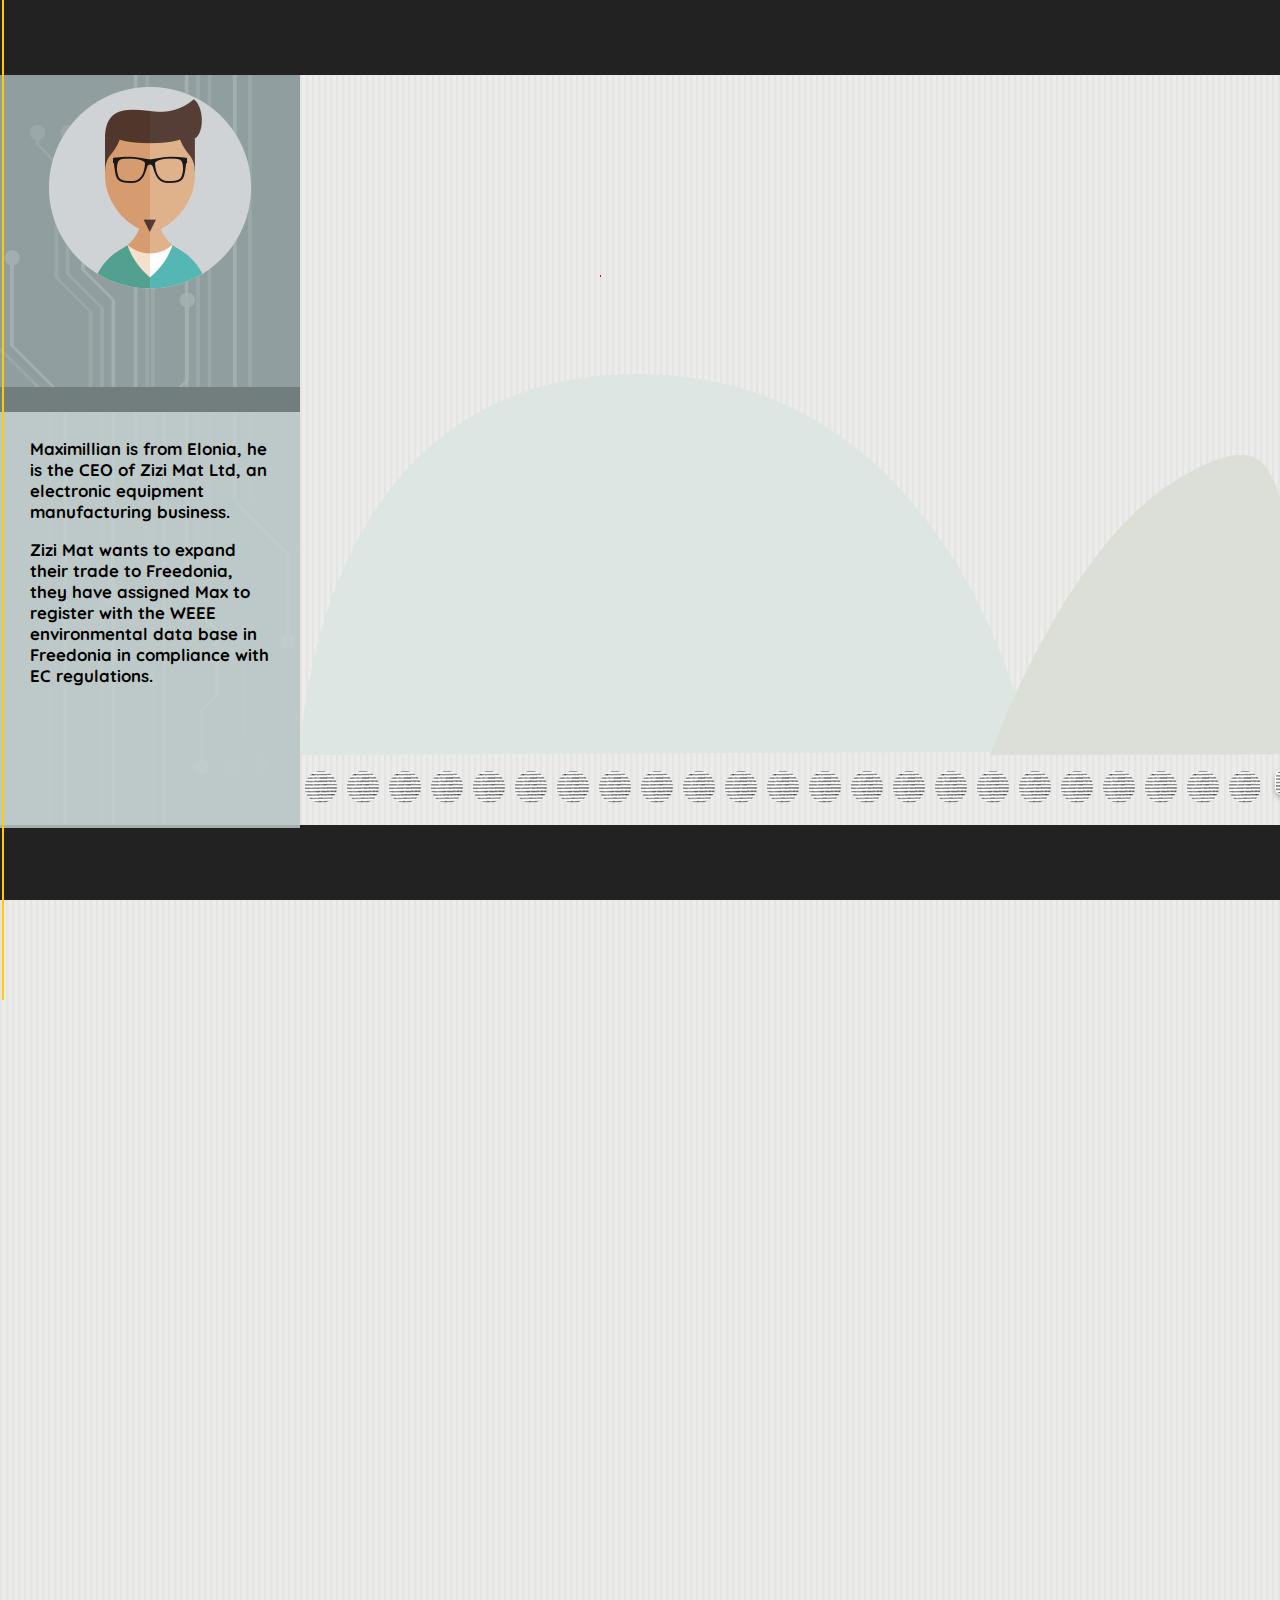
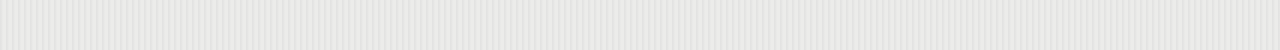
==== index.html @ b430ca96 "Merge" ====
<html>
  <head>
    <title>TOOP Panorama</title>
    <link rel="stylesheet" href="css/styles.css">
    <script src="js/jquery-3.3.1.js"></script>
    <script src="js/scroll-converter.js"></script>
    <script type="text/javascript" src="js/panorama.js"></script>
  </head>
  <body>
<!-- Template -->
    <div class="lineZero"></div>
    <div class="lineOne"></div>
    <div class="lineTwo"></div>
    <div class="lineThree"></div>
    <div class="lineFour"></div>
    <div class="lineFive"></div>
    <div class="lineSix"></div>
    <div class="lineSeven"></div>
    <div class="lineEight"></div>
    <div class="lineNine"></div>
    <div class="lineTen"></div>
    <div class="lineEleven"></div>
    <div class="lineTwelve"></div>


<!-- EndOf Template -->

    <div id="panoramaContent">

<!-- Clouds
  <div id="clouds">
    <div class="cloud1"></div>
    <div class="cloud2"></div>
    <div class="cloud3"></div>
  </div>
  <div id="clouds2">
    <div class="cloud1"></div>
    <div class="cloud2"></div>
    <div class="cloud3"></div>
  </div>-->



<div id="background-wrap">
    <div class="x1">
        <div class="cloud"></div>
    </div>

    <div class="x2">
        <div class="cloud"></div>
    </div>

    <div class="x3">
        <div class="cloud"></div>
    </div>

    <div class="x4">
        <div class="cloud"></div>
    </div>

    <div class="x5">
        <div class="cloud"></div>
    </div>
</div>

<!-- EndOf Clouds -->

      <div id="MaxsHome">
        <div id="MaxsFoto"><img src="images/max.png" height="202px" width="202px"></div>
      <div id="MaxsIntro">
        <p>Maximillian is from Elonia, he is the CEO of Zizi Mat Ltd, an electronic equipment manufacturing business.</p>
        <p>Zizi Mat wants to expand their trade to Freedonia, they have assigned Max to register with the WEEE environmental data base in Freedonia in compliance with EC regulations.</p>
      </div>
    </div>

<div id="Titles">
<div class="TitleOne">Presenting eID Credentials</div>
<div class="TitleTwo">Elonia eIDAS Node</div>
<div class="TitleThree">Maximillian's personal details are confirmed</div>
<div class="TitleFour">Once-only principle in action</div>
<div class="TitleFive">Consent to retrieve information</div>
<div class="TitleSix">Freedonia’s TOOP Interface</div>
<div class="TitleSeven">Semantic Mapping</div>
<div class="TitleEight">Data Discovery and <br>TOOP Message Composition</div>
<div class="TitleNine">Freedonia’s AS4 Gateway</div>
<div class="TitleTen">Elonia’s AS4 Gateway</div>
<div class="TitleEleven">Semantic Mapping</div>
<div class="TitleTwelve">Elonia’s TOOP Interface</div>
<div class="TitleThirtenn">Elonia’s Business register</div>
<div class="TitleFourteen">Elonia’s TOOP Interface</div>
<div class="TitleFifteen">Elonia’s Business register</div>
<div class="TitleSixteen">Data discovery and <br>TOOP message composition</div>
<div class="TitleSeventeen">Freedonia’s AS4 Gateway</div>
<div class="TitleEightteen">Elonia’s AS4 Gateway</div>
<div class="TitleNineteen">Preview of retrieved information</div>
<div class="TitleTwenty">Freedonia’s TOOP Interface</div>
<div class="TitleTwentyOne">Additional information</div>
<div class="TitleTwentyTwo">Submit completed form</div>
<div class="TitleTwentyThree">Job done!</div>

</div>

<div id="SceneryOne"></div>
<div id="SceneryTwo"></div>
<div id="SceneryThree"></div>
<div id="SceneryFour"></div>
<div id="SceneryFive"></div>
<div id="ScenerySix"></div>
<div id="ScenerySeven"></div>

<div id="FreedMap"></div>
<div id="FreedMapTitle">Freedonia</div>
<div id="FreedoniaPin"></div>

<div id="EloniaMap"></div>
<div id="EloniaMapTitle">Elonia</div>
<div id="EloniaPin"></div>
<div id="MapsLine"></div>

<div id="DCUIOne"></div>
<div id="DCUITwo"></div>
<div id="DCUIThree"></div>

<div id="ScreenOneDots"> </div>
<div id="ScreenOneArrow"></div>

<div id="ScreenTwoFreedoniaPin"></div>
<div id="ScreenTwoEloniaPin"></div>
<div id="ScreenFourFreedoniaPin"></div>
<div id="ScreenFiveFreedoniaPin"></div>
<div id="ScreenSevenEloniaPin"></div>
<div id="ScreenNineEloniaPin"></div>
<div id="ScreenElevenFreedoniaPin"></div>
<div id="ScreenTwelveFreedoniaPin"></div>
<div id="ScreenThirteenFreedoniaPin"></div>

<div id="ScreenTwoFreedoniaRoad"></div>
<div id="ScreenTwoThreeEloniaRoad"></div>
<div id="ScreenThreeSixFreedoniaRoad"></div>
<div id="ScreenSevenThreeEloniaRoad"></div>
<div id="ScreenTenEloniaRoad"></div>
<div id="ScreenElevenFreedoniaRoad"></div>

<div id="CraneOne"></div>
<div id="CraneTwo"></div>
<div id="CraneThree"></div>
<div id="CraneFour"></div>

<div id="EloniasBusinessRegisterOne"></div>
<div id="EloniasBusinessRegisterTwo"></div>

<div id="ScreenSixFreedoniaPinBorder"></div>
<div id="ScreenSixEloniaPinBorder"></div>

<div id="ScreenTenFreedoniaPinBorder"></div>
<div id="ScreenTenEloniaPinBorder"></div>

    </div>
    <div id="panoramaContent2"></div>
  </body>
</html>
---- css/styles.css ----
/* @import "toopLogo.css";*/
@import "template.css";
/*@import "clouds.css";*/
@import "clouds2.css";
@import "animations.css";
@import url('https://fonts.googleapis.com/css?family=Quicksand');

body {
  background-color: #222;
  padding: 0px;
  margin: 0px;
  font-family: 'Quicksand', sans-serif;
  font-size: 1.5em;
  color: #000000;
}
p {
  font-size: .7em;
}

#panoramaContent {
  /* bg pattern*/
  background: repeating-linear-gradient(
    to right,
    #e3e3e2,
    #e3e3e2 1px,
    #ececea 3px,
    #ececea 6px
  );
    /* end of bg pattern*/
  background-size: 100% 100%;
  width: 17758px;
  height: 750px;
  padding-right: 750px;

  /* Vertically center the panorama */
  position: absolute;
  top: 50%;
  transform: translateY(-50%);
}
#panoramaContent2 {
  /* bg pattern*/
  background: repeating-linear-gradient(
    to right,
    #e3e3e2,
    #e3e3e2 1px,
    #ececea 3px,
    #ececea 6px
  );
    /* end of bg pattern*/
  background-size: 100% 100%;
  width: 17758px;
  height: 750px;
  margin-bottom: 500px;

  /* Vertically center the panorama */
  position: absolute;
  top: 100%;
  /*transform: translateY(-50%);*/
}

#background-wrap {
  bottom: 0;
  left: 0;
  padding-top: 50px;
  position: fixed;
  right: 0;
  top: 0;
  z-index: -1;
}


#MaxsHome {
  background: url('../images/circuit.png') no-repeat #909e9f center;
  left: 0;
  position: absolute;
  width: 300px;
  height: 100%;
}

#MaxsFoto {
  /*background: url('../images/max.png') no-repeat;*/
  width: 100%;
  height: 40%;
  padding: 4% 0 0 0;
}

#MaxsFoto img {
  display: block;
  margin-left: auto;
  margin-right: auto;
}

#MaxsIntro {
  background-color: rgba(200, 210, 210, 0.8);
  border-top: 25px solid #727d7e;
  height: 53%;
  padding: 3% 10% 3% 10%;
  font-weight: bold;
}

#ScreenOneDots {
  background: url('../images/dot.png') repeat-x left;
  left: 300px;
  bottom: 0;
  position: absolute;
  width: 960px;
  height: 32px;
  padding-bottom: 45px;
}

#ScreenOneArrow {
  background: url('../images/arrow-r.png') no-repeat left;
  left: 1270px;
  bottom: 0;
  position: absolute;
  width: 93px;
  height: 79px;
}

#CraneOne {
  background: url('../images/crane.png') no-repeat left;
  left: 5730px;
  bottom: 71px;
  position: absolute;
  width: 436px;
  height: 549px;
}

#CraneTwo {
  background: url('../images/crane.png') no-repeat left;
  left: 9900px;
  bottom: 71px;
  position: absolute;
  width: 436px;
  height: 549px;
}

#CraneThree {
  background: url('../images/crane.png') no-repeat left;
  left: 11300px;
  bottom: 71px;
  position: absolute;
  width: 436px;
  height: 549px;
}

#CraneFour {
  background: url('../images/crane.png') no-repeat left;
  left: 13920px;
  bottom: 71px;
  position: absolute;
  width: 436px;
  height: 549px;
}

/* Sceneries */
#SceneryOne {
  background: url('../images/scenery-1.png') no-repeat left;
  left: 300px;
  bottom: 70px;
  position: absolute;
  width: 1256px;
  height: 381px;
}

#SceneryTwo {
  background: url('../images/scenery-2.png') no-repeat left;
  left: 2100px;
  bottom: 70px;
  position: absolute;
  width: 566px;
  height: 308px;
}

#SceneryThree {
  background: url('../images/scenery-3.png') no-repeat left;
  left: 2840px;
  bottom: 70px;
  position: absolute;
  width: 417px;
  height: 325px;
}

#SceneryFour {
  background: url('../images/scenery-4.png') no-repeat left;
  left: 3900px;
  bottom: 70px;
  position: absolute;
  width: 1608px;
  height: 426px;
}

#SceneryFive {
  background: url('../images/scenery-5.png') no-repeat left;
  left: 6200px;
  bottom: 70px;
  position: absolute;
  width: 435px;
  height: 185px;
}

#ScenerySix {
  background: url('../images/scenery-6.png') no-repeat left;
  left: 9200px;
  bottom: 70px;
  position: absolute;
  width: 330px;
  height: 424px;
}

#ScenerySeven {
  background: url('../images/scenery-7.png') no-repeat left;
  left: 15100px;
  bottom: 70px;
  position: absolute;
  width: 987px;
  height: 494px;
}

/* ENDOF Sceneries */

/* Pins */
#ScreenTwoFreedoniaPin {
  background: url('../images/Freedonia-flag-pin.png') no-repeat left;
  left: 1370px;
  bottom: 71px;
  position: absolute;
  width: 74px;
  height: 105px;
}

#ScreenTwoEloniaPin {
  background: url('../images/Elonia-flag-pin.png') no-repeat left;
  left: 2340px;
  bottom: 71px;
  position: absolute;
  width: 74px;
  height: 105px;
}

#ScreenFourFreedoniaPin {
  background: url('../images/Freedonia-flag-pin.png') no-repeat left;
  left: 3360px;
  bottom: 71px;
  position: absolute;
  width: 74px;
  height: 105px;
}

/*#ScreenFiveFreedoniaPin {
background: url('../images/Freedonia-flag-pin.png') no-repeat left;
left: 4380px;
bottom: 71px;
position: absolute;
width: 74px;
height: 105px;
}*/

#ScreenElevenFreedoniaPin {
  background: url('../images/Freedonia-flag-pin-r.png') no-repeat left;
  left: 14950px;
  bottom: 71px;
  position: absolute;
  width: 74px;
  height: 105px;
}

#ScreenTwelveFreedoniaPin {
  background: url('../images/Freedonia-flag-pin.png') no-repeat left;
  left: 15040px;
  bottom: 71px;
  position: absolute;
  width: 74px;
  height: 105px;
}

#ScreenThirteenFreedoniaPin {
  background: url('../images/Freedonia-flag-pin.png') no-repeat left;
  left: 16400px;
  bottom: 71px;
  position: absolute;
  width: 74px;
  height: 105px;
}

#ScreenSevenEloniaPin {
  background: url('../images/Elonia-flag-pin.png') no-repeat left;
  left: 8200px;
  bottom: 71px;
  position: absolute;
  width: 74px;
  height: 105px;
}

#ScreenNineEloniaPin {
  background: url('../images/Elonia-flag-pin-r.png') no-repeat left;
  left: 12210px;
  bottom: 71px;
  position: absolute;
  width: 74px;
  height: 105px;
}

#ScreenSixFreedoniaPinBorder {
  background: url('../images/Freedonia-border-r.png') no-repeat left;
  left: 7500px;
  bottom: 0;
  position: absolute;
  width: 160px;
  height: 317px;
}

#ScreenSixEloniaPinBorder {
  background: url('../images/Elonia-border-l.png') no-repeat left;
  left: 8030px;
  bottom: 0;
  position: absolute;
  width: 160px;
  height: 317px;
}

#ScreenTenFreedoniaPinBorder {
  background: url('../images/Freedonia-border-r.png') no-repeat left;
  left: 13000px;
  bottom: 0;
  position: absolute;
  width: 160px;
  height: 317px;
}

#ScreenTenEloniaPinBorder {
  background: url('../images/Elonia-border-l.png') no-repeat left;
  left: 13500px;
  bottom: 0;
  position: absolute;
  width: 160px;
  height: 317px;
}
/*ENDOF Pins*/

/* Roads*/
#ScreenTwoFreedoniaRoad {
  background: url('../images/road-freedonia.png') repeat-x left;
  left: 1366px;
  bottom: 0;
  position: absolute;
  width: 970px;
  height: 70px;
}

#ScreenTwoThreeEloniaRoad {
  background: url('../images/road-elonia.png') repeat-x left;
  left: 2334px;
  bottom: 0;
  position: absolute;
  width: 1040px;
  height: 70px;
}

#ScreenThreeSixFreedoniaRoad {
  background: url('../images/road-freedonia.png') repeat-x left;
  left: 3360px;
  bottom: 0;
  position: absolute;
  width: 4140px;
  height: 70px;
}

#ScreenElevenFreedoniaRoad {
  background: url('../images/road-freedonia.png') repeat-x left;
  left: 13650px;
  bottom: 0;
  position: absolute;
  width: 4100px;
  height: 70px;
}

#ScreenSevenThreeEloniaRoad {
  background: url('../images/road-elonia.png') repeat-x left;
  left: 8198px;
  bottom: 0;
  position: absolute;
  width: 4100px;
  height: 70px;
}

#ScreenTenEloniaRoad {
  background: url('../images/road-elonia.png') repeat-x left;
  left: 12300px;
  bottom: 0;
  position: absolute;
  width: 700px;
  height: 70px;
}
/* ENDOF Roads*/

/* Titles */

#Titles {
  font-weight: 700;
  font-size: 1.5rem;
}

.TitleOne {
  left: 1900px;
  top: 20px;
  position: absolute;
}

.TitleTwo {
  left: 2900px;
  top: 20px;
  position: absolute;
}

.TitleThree {
  left: 3500px;
  top: 20px;
  position: absolute;
}

.TitleFour {
  left: 4200px;
  top: 20px;
  position: absolute;
}

.TitleFive {
  left: 4990px;
  top: 20px;
  position: absolute;
}

.TitleSix {
  left: 5700px;
  top: 20px;
  position: absolute;
}

.TitleSeven {
  left: 6400px;
  top: 20px;
  position: absolute;
}

.TitleEight {
  left: 6900px;
  top: 20px;
  position: absolute;
}

.TitleNine {
  left: 7500px;
  top: 20px;
  position: absolute;
}

.TitleTen {
  left: 7900px;
  top: 20px;
  position: absolute;
}

.TitleEleven {
  left: 8550px;
  top: 20px;
  position: absolute;
}

.TitleTwelve {
  left: 9860px;
  top: 20px;
  position: absolute;
}

.TitleThirtenn {
  left: 10500px;
  top: 20px;
  position: absolute;
}

.TitleFourteen {
  left: 11300px;
  top: 20px;
  position: absolute;
}

.TitleFifteen {
  left: 11900px;
  top: 20px;
  position: absolute;
}

.TitleSixteen {
  left: 12400px;
  top: 20px;
  position: absolute;
}

.TitleSeventeen {
  left: 13000px;
  top: 20px;
  position: absolute;
}

.TitleEightteen {
  left: 13400px;
  top: 20px;
  position: absolute;
}

.TitleNineteen {
  left: 13850px;
  top: 20px;
  position: absolute;
}

.TitleTwenty {
  left: 14550px;
  top: 20px;
  position: absolute;
}

.TitleTwentyOne {
  left: 15230px;
  top: 20px;
  position: absolute;
}

.TitleTwentyTwo {
  left: 15860px;
  top: 20px;
  position: absolute;
}

.TitleTwentyThree {
  left: 16950px;
  top: 20px;
  position: absolute;
}
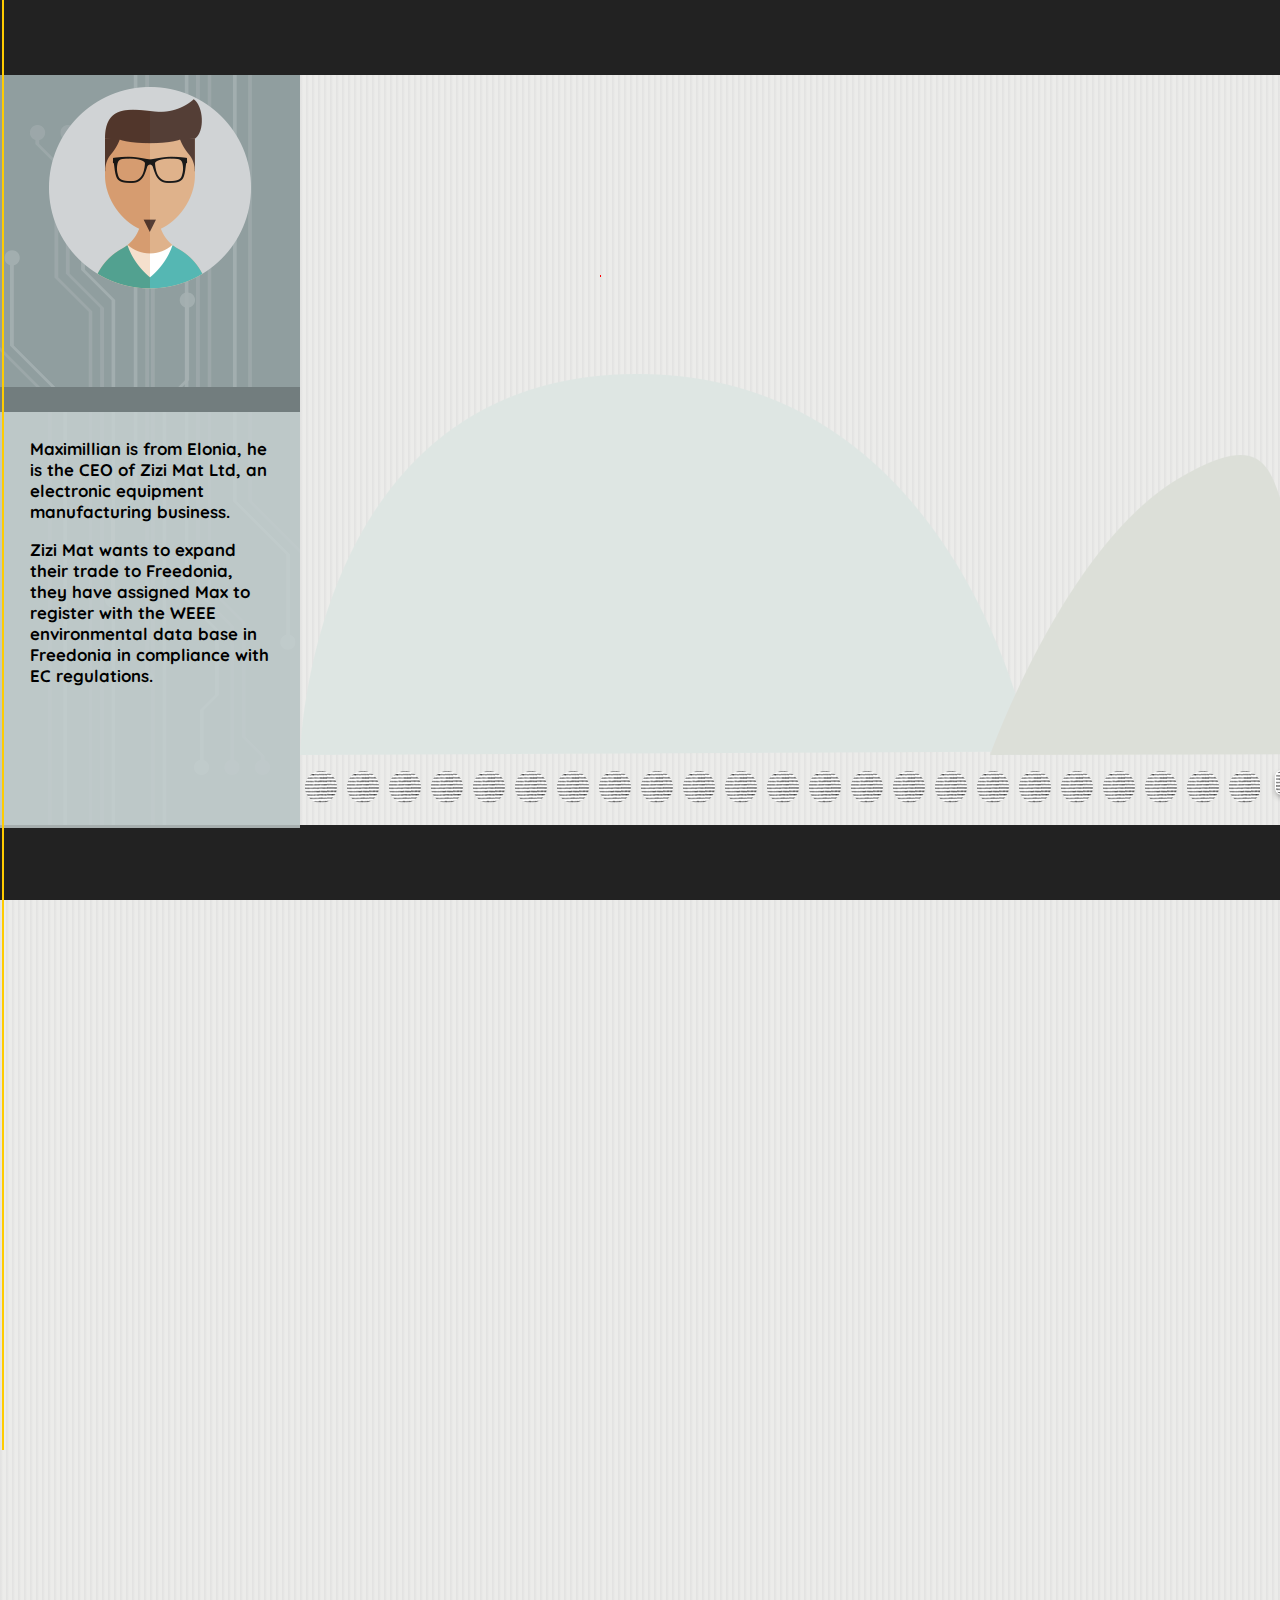
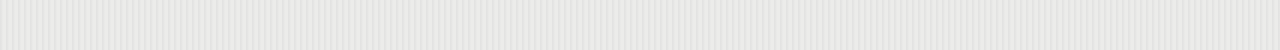
==== commit 4543a63c: "Moved elements to the 2nd floor" ====
--- a/index.html
+++ b/index.html
@@ -17,11 +17,6 @@
     <div class="lineSix"></div>
     <div class="lineSeven"></div>
     <div class="lineEight"></div>
-    <div class="lineNine"></div>
-    <div class="lineTen"></div>
-    <div class="lineEleven"></div>
-    <div class="lineTwelve"></div>
-
 
 <!-- EndOf Template -->
 
@@ -73,89 +68,110 @@
       </div>
     </div>
 
-<div id="Titles">
-<div class="TitleOne">Presenting eID Credentials</div>
-<div class="TitleTwo">Elonia eIDAS Node</div>
-<div class="TitleThree">Maximillian's personal details are confirmed</div>
-<div class="TitleFour">Once-only principle in action</div>
-<div class="TitleFive">Consent to retrieve information</div>
-<div class="TitleSix">Freedonia’s TOOP Interface</div>
-<div class="TitleSeven">Semantic Mapping</div>
-<div class="TitleEight">Data Discovery and <br>TOOP Message Composition</div>
-<div class="TitleNine">Freedonia’s AS4 Gateway</div>
-<div class="TitleTen">Elonia’s AS4 Gateway</div>
-<div class="TitleEleven">Semantic Mapping</div>
-<div class="TitleTwelve">Elonia’s TOOP Interface</div>
-<div class="TitleThirtenn">Elonia’s Business register</div>
-<div class="TitleFourteen">Elonia’s TOOP Interface</div>
-<div class="TitleFifteen">Elonia’s Business register</div>
-<div class="TitleSixteen">Data discovery and <br>TOOP message composition</div>
-<div class="TitleSeventeen">Freedonia’s AS4 Gateway</div>
-<div class="TitleEightteen">Elonia’s AS4 Gateway</div>
-<div class="TitleNineteen">Preview of retrieved information</div>
-<div class="TitleTwenty">Freedonia’s TOOP Interface</div>
-<div class="TitleTwentyOne">Additional information</div>
-<div class="TitleTwentyTwo">Submit completed form</div>
-<div class="TitleTwentyThree">Job done!</div>
+    <div id="Titles">
+        <div class="TitleOne">Presenting eID Credentials</div>
+        <div class="TitleTwo">Elonia eIDAS Node</div>
+        <div class="TitleThree">Maximillian's personal details are confirmed</div>
+        <div class="TitleFour">Once-only principle in action</div>
+        <div class="TitleFive">Consent to retrieve information</div>
+        <div class="TitleSix">Freedonia’s TOOP Interface</div>
+        <div class="TitleSeven">Semantic Mapping</div>
+        <div class="TitleEight">Data Discovery and <br>TOOP Message Composition</div>
+        <div class="TitleNine">Freedonia’s AS4 Gateway</div>
+        <div class="TitleTen">Elonia’s AS4 Gateway</div>
+        <div class="TitleEleven">Semantic Mapping</div>
+        <div class="TitleTwelve">Elonia’s TOOP Interface</div>
+        <div class="TitleThirtenn">Elonia’s Business register</div>
+    </div>
+
+    <div id="SceneryOne"></div>
+    <div id="SceneryTwo"></div>
+    <div id="SceneryThree"></div>
+    <div id="SceneryFour"></div>
+    <div id="SceneryFive"></div>
+    <div id="ScenerySix"></div>
+    <div id="ScenerySeven"></div>
+
+    <div id="FreedMap"></div>
+    <div id="FreedMapTitle">Freedonia</div>
+    <div id="FreedoniaPin"></div>
+
+    <div id="EloniaMap"></div>
+    <div id="EloniaMapTitle">Elonia</div>
+    <div id="EloniaPin"></div>
+    <div id="MapsLine"></div>
+
+    <div id="DCUIOne"></div>
+    <div id="DCUITwo"></div>
+    <div id="DCUIThree"></div>
+
+    <div id="ScreenOneDots"> </div>
+    <div id="ScreenOneArrow"></div>
+
+    <div id="ScreenTwoFreedoniaPin"></div>
+    <div id="ScreenTwoEloniaPin"></div>
+    <div id="ScreenFourFreedoniaPin"></div>
+    <div id="ScreenFiveFreedoniaPin"></div>
+    <div id="ScreenSevenEloniaPin"></div>
+    <div id="ScreenNineEloniaPin"></div>
+    <div id="ScreenTwoFreedoniaRoad"></div>
+    <div id="ScreenTwoThreeEloniaRoad"></div>
+    <div id="ScreenThreeSixFreedoniaRoad"></div>
+    <div id="ScreenSevenThreeEloniaRoad"></div>
+    <div id="ScreenTenEloniaRoad"></div>
+    <div id="ScreenElevenFreedoniaRoad"></div>
+
+    <div id="CraneOne"></div>
+    <div id="CraneTwo"></div>
+
+    <div id="EloniasBusinessRegisterOne"></div>
+
+    <div id="ScreenSixFreedoniaPinBorder"></div>
+    <div id="ScreenSixEloniaPinBorder"></div>
+
+    <div id="ScreenTenFreedoniaPinBorder"></div>
+    <div id="ScreenTenEloniaPinBorder"></div>
 
 </div>
 
-<div id="SceneryOne"></div>
-<div id="SceneryTwo"></div>
-<div id="SceneryThree"></div>
-<div id="SceneryFour"></div>
-<div id="SceneryFive"></div>
-<div id="ScenerySix"></div>
-<div id="ScenerySeven"></div>
+<div id="panoramaContent2">
+    <div id="CraneThree"></div>
+    <div id="CraneFour"></div>
+    <div id="FloorTwoEloniaRoadOne"></div>
+    <div id="FloorTwoScenerySix"></div>
+    <div id="FloorTwoEloniaPin"></div>
+    <div id="FloorTwoEloniaPinBorder"></div>
+    <div id="FloorTwoFreedoniaPinBorder"></div>
+    <div id="FloorTwoFreedoniaRoad"></div>
+    <div id="FloorTwoSceneryFive"></div>
+    <div id="FloorTwoSceneryFour"></div>
+    <div id="FloorTwoFreedoniaPin"></div>
+    <div id="FloorTwoThreeEloniaRoad"></div>
+    <div id="FloorTwoSceneryThree"></div>
+    <div id="FloorTwoSceneryTwo"></div>
+    <div id="FloorTwoEloniaPinTwo"></div>
+    <div id="FloorTwoFreedoniaRoadTwo"></div>
+    <div id="FloorTwoFreedoniaPinTwo"></div>
+    <div id="FloorTwoEloniasBusinessRegisterTwo"></div>
+    <div id="FloorTwoFreedoniaPinR"></div>
+    <div id="FloorTwoFreedoniaPinL"></div>
+    <div id="FloorTwoFreedoniaPinLL"></div>
+    <div id="FloorTwoFreedoniaPinRR"></div>
+    <div id="FloorTwoFreedoniaPinRRR"></div>
 
-<div id="FreedMap"></div>
-<div id="FreedMapTitle">Freedonia</div>
-<div id="FreedoniaPin"></div>
+    <div class="TitleFourteen">Elonia’s TOOP Interface</div>
+    <div class="TitleFifteen">Elonia’s Business register</div>
+    <div class="TitleSixteen">Data discovery and <br>TOOP message composition</div>
+    <div class="TitleSeventeen">Freedonia’s AS4 Gateway</div>
+    <div class="TitleEightteen">Elonia’s AS4 Gateway</div>
+    <div class="TitleNineteen">Preview of retrieved information</div>
+    <div class="TitleTwenty">Freedonia’s TOOP Interface</div>
+    <div class="TitleTwentyOne">Additional information</div>
+    <div class="TitleTwentyTwo">Submit completed form</div>
+    <div class="TitleTwentyThree">Job done!</div>
 
-<div id="EloniaMap"></div>
-<div id="EloniaMapTitle">Elonia</div>
-<div id="EloniaPin"></div>
-<div id="MapsLine"></div>
+</div>
 
-<div id="DCUIOne"></div>
-<div id="DCUITwo"></div>
-<div id="DCUIThree"></div>
 
-<div id="ScreenOneDots"> </div>
-<div id="ScreenOneArrow"></div>
-
-<div id="ScreenTwoFreedoniaPin"></div>
-<div id="ScreenTwoEloniaPin"></div>
-<div id="ScreenFourFreedoniaPin"></div>
-<div id="ScreenFiveFreedoniaPin"></div>
-<div id="ScreenSevenEloniaPin"></div>
-<div id="ScreenNineEloniaPin"></div>
-<div id="ScreenElevenFreedoniaPin"></div>
-<div id="ScreenTwelveFreedoniaPin"></div>
-<div id="ScreenThirteenFreedoniaPin"></div>
-
-<div id="ScreenTwoFreedoniaRoad"></div>
-<div id="ScreenTwoThreeEloniaRoad"></div>
-<div id="ScreenThreeSixFreedoniaRoad"></div>
-<div id="ScreenSevenThreeEloniaRoad"></div>
-<div id="ScreenTenEloniaRoad"></div>
-<div id="ScreenElevenFreedoniaRoad"></div>
-
-<div id="CraneOne"></div>
-<div id="CraneTwo"></div>
-<div id="CraneThree"></div>
-<div id="CraneFour"></div>
-
-<div id="EloniasBusinessRegisterOne"></div>
-<div id="EloniasBusinessRegisterTwo"></div>
-
-<div id="ScreenSixFreedoniaPinBorder"></div>
-<div id="ScreenSixEloniaPinBorder"></div>
-
-<div id="ScreenTenFreedoniaPinBorder"></div>
-<div id="ScreenTenEloniaPinBorder"></div>
-
-    </div>
-    <div id="panoramaContent2"></div>
   </body>
 </html>
--- a/css/styles.css
+++ b/css/styles.css
@@ -27,8 +27,11 @@
     #ececea 6px
   );
     /* end of bg pattern*/
+
   background-size: 100% 100%;
   width: 17758px;
+
+ /* width: 10930px;*/
   height: 750px;
   padding-right: 750px;
 
@@ -47,8 +50,11 @@
     #ececea 6px
   );
     /* end of bg pattern*/
+
   background-size: 100% 100%;
   width: 17758px;
+
+ /* width: 10930px;*/
   height: 750px;
   margin-bottom: 500px;
 
@@ -135,24 +141,6 @@
   height: 549px;
 }
 
-#CraneThree {
-  background: url('../images/crane.png') no-repeat left;
-  left: 11300px;
-  bottom: 71px;
-  position: absolute;
-  width: 436px;
-  height: 549px;
-}
-
-#CraneFour {
-  background: url('../images/crane.png') no-repeat left;
-  left: 13920px;
-  bottom: 71px;
-  position: absolute;
-  width: 436px;
-  height: 549px;
-}
-
 /* Sceneries */
 #SceneryOne {
   background: url('../images/scenery-1.png') no-repeat left;
@@ -207,6 +195,7 @@
   width: 330px;
   height: 424px;
 }
+/*
 
 #ScenerySeven {
   background: url('../images/scenery-7.png') no-repeat left;
@@ -216,6 +205,7 @@
   width: 987px;
   height: 494px;
 }
+*/
 
 /* ENDOF Sceneries */
 
@@ -247,42 +237,6 @@
   height: 105px;
 }
 
-/*#ScreenFiveFreedoniaPin {
-background: url('../images/Freedonia-flag-pin.png') no-repeat left;
-left: 4380px;
-bottom: 71px;
-position: absolute;
-width: 74px;
-height: 105px;
-}*/
-
-#ScreenElevenFreedoniaPin {
-  background: url('../images/Freedonia-flag-pin-r.png') no-repeat left;
-  left: 14950px;
-  bottom: 71px;
-  position: absolute;
-  width: 74px;
-  height: 105px;
-}
-
-#ScreenTwelveFreedoniaPin {
-  background: url('../images/Freedonia-flag-pin.png') no-repeat left;
-  left: 15040px;
-  bottom: 71px;
-  position: absolute;
-  width: 74px;
-  height: 105px;
-}
-
-#ScreenThirteenFreedoniaPin {
-  background: url('../images/Freedonia-flag-pin.png') no-repeat left;
-  left: 16400px;
-  bottom: 71px;
-  position: absolute;
-  width: 74px;
-  height: 105px;
-}
-
 #ScreenSevenEloniaPin {
   background: url('../images/Elonia-flag-pin.png') no-repeat left;
   left: 8200px;
@@ -292,6 +246,7 @@
   height: 105px;
 }
 
+/*
 #ScreenNineEloniaPin {
   background: url('../images/Elonia-flag-pin-r.png') no-repeat left;
   left: 12210px;
@@ -300,6 +255,7 @@
   width: 74px;
   height: 105px;
 }
+*/
 
 #ScreenSixFreedoniaPinBorder {
   background: url('../images/Freedonia-border-r.png') no-repeat left;
@@ -319,6 +275,7 @@
   height: 317px;
 }
 
+/*
 #ScreenTenFreedoniaPinBorder {
   background: url('../images/Freedonia-border-r.png') no-repeat left;
   left: 13000px;
@@ -328,6 +285,7 @@
   height: 317px;
 }
 
+
 #ScreenTenEloniaPinBorder {
   background: url('../images/Elonia-border-l.png') no-repeat left;
   left: 13500px;
@@ -336,6 +294,7 @@
   width: 160px;
   height: 317px;
 }
+*/
 /*ENDOF Pins*/
 
 /* Roads*/
@@ -366,6 +325,7 @@
   height: 70px;
 }
 
+/*
 #ScreenElevenFreedoniaRoad {
   background: url('../images/road-freedonia.png') repeat-x left;
   left: 13650px;
@@ -374,25 +334,300 @@
   width: 4100px;
   height: 70px;
 }
+#ScreenTenEloniaRoad {
+  background: url('../images/road-elonia.png') repeat-x left;
+  left: 12300px;
+  bottom: 0;
+  position: absolute;
+  width: 700px;
+  height: 70px;
+}
+*/
 
 #ScreenSevenThreeEloniaRoad {
   background: url('../images/road-elonia.png') repeat-x left;
   left: 8198px;
   bottom: 0;
   position: absolute;
-  width: 4100px;
-  height: 70px;
-}
-
-#ScreenTenEloniaRoad {
+  width: 2730px;
+  height: 70px;
+}
+
+
+/* ENDOF Roads*/
+
+/* Downstairs */
+
+#CraneThree {
+  background: url('../images/crane-f.png') no-repeat left;
+  left: 9740px;
+  bottom: 71;
+  position: absolute;
+  width: 436px;
+  height: 549px;
+  z-index: 10;
+}
+
+#CraneFour {
+  background: url('../images/crane-f.png') no-repeat left;
+  left: 7580px;
+  bottom: 71px;
+  position: absolute;
+  width: 436px;
+  height: 549px;
+}
+
+#FloorTwoEloniaRoadOne {
   background: url('../images/road-elonia.png') repeat-x left;
-  left: 12300px;
-  bottom: 0;
-  position: absolute;
-  width: 700px;
-  height: 70px;
-}
-/* ENDOF Roads*/
+  left: 8990px;
+  bottom: 0;
+  position: absolute;
+  width: 1940px;
+  height: 70px;
+}
+
+/*#FloorTwoScenerySix {
+  background: url('../images/scenery-6.png') no-repeat left;
+  left: 9200px;
+  bottom: 70px;
+  position: absolute;
+  width: 330px;
+  height: 424px;
+}*/
+
+#FloorTwoEloniaPin {
+  background: url('../images/Elonia-flag-pin.png') no-repeat left;
+  left: 9000px;
+  bottom: 71px;
+  position: absolute;
+  width: 74px;
+  height: 105px;
+}
+
+#FloorTwoEloniaPinBorder {
+  background: url('../images/Elonia-border-l.png') no-repeat left;
+  left: 8835px;
+  bottom: 0;
+  position: absolute;
+  width: 160px;
+  height: 317px;
+}
+
+#FloorTwoFreedoniaPinBorder {
+  background: url('../images/Freedonia-border-r.png') no-repeat left;
+  left: 8210px;
+  bottom: 0;
+  position: absolute;
+  width: 160px;
+  height: 317px;
+}
+
+#FloorTwoFreedoniaRoad {
+  background: url('../images/road-freedonia.png') repeat-x left;
+  left: 4100px;
+  bottom: 0;
+  position: absolute;
+  width: 4110px;
+  height: 70px;
+}
+
+#FloorTwoSceneryFive {
+  background: url('../images/scenery-5.png') no-repeat left;
+  left: 6200px;
+  bottom: 70px;
+  position: absolute;
+  width: 435px;
+  height: 185px;
+}
+
+#FloorTwoSceneryFour {
+  background: url('../images/scenery-4.png') no-repeat left;
+  left: 3900px;
+  bottom: 70px;
+  position: absolute;
+  width: 1608px;
+  height: 426px;
+}
+
+#FloorTwoFreedoniaPin {
+  background: url('../images/Freedonia-flag-pin.png') no-repeat left;
+  left: 6840px;
+  bottom: 71px;
+  position: absolute;
+  width: 74px;
+  height: 105px;
+}
+
+/*
+#FloorTwoThreeEloniaRoad {
+  background: url('../images/road-elonia.png') repeat-x left;
+  left: 2334px;
+  bottom: 0;
+  position: absolute;
+  width: 1040px;
+  height: 70px;
+}
+
+#FloorTwoSceneryThree {
+  background: url('../images/scenery-3.png') no-repeat left;
+  left: 2840px;
+  bottom: 70px;
+  position: absolute;
+  width: 417px;
+  height: 325px;
+}
+
+#FloorTwoSceneryTwo {
+  background: url('../images/scenery-2.png') no-repeat left;
+  left: 2100px;
+  bottom: 70px;
+  position: absolute;
+  width: 566px;
+  height: 308px;
+}
+
+#FloorTwoEloniaPinTwo {
+  background: url('../images/Elonia-flag-pin.png') no-repeat left;
+  left: 2340px;
+  bottom: 71px;
+  position: absolute;
+  width: 74px;
+  height: 105px;
+}
+
+#FloorTwoFreedoniaRoadTwo {
+  background: url('../images/road-freedonia.png') repeat-x left;
+  left: 1366px;
+  bottom: 0;
+  position: absolute;
+  width: 970px;
+  height: 70px;
+}*/
+
+/*#FloorTwoFreedoniaPinTwo {
+  background: url('../images/Freedonia-flag-pin.png') no-repeat left;
+  left: 1370px;
+  bottom: 71px;
+  position: absolute;
+  width: 74px;
+  height: 105px;
+}
+*/
+
+#FloorTwoEloniasBusinessRegisterTwo {
+background: url('../images/Business-Register.png') no-repeat left;
+left: 10400px;
+top: 120px;
+position: absolute;
+width: 509px;
+height: 356px;
+}
+
+#FloorTwoFreedoniaPinL {
+  background: url('../images/Freedonia-flag-pin.png') no-repeat left;
+  left: 6840px;
+  bottom: 71px;
+  position: absolute;
+  width: 74px;
+  height: 105px;
+}
+
+#FloorTwoFreedoniaPinR {
+  background: url('../images/Freedonia-flag-pin-r.png') no-repeat left;
+  left: 6750px;
+  bottom: 71px;
+  position: absolute;
+  width: 74px;
+  height: 105px;
+}
+
+#FloorTwoFreedoniaPinRRR {
+  background: url('../images/Freedonia-flag-pin-r.png') no-repeat left;
+  left: 8120;
+  bottom: 71px;
+  position: absolute;
+  width: 74px;
+  height: 105px;
+}
+
+#FloorTwoFreedoniaPinLL {
+  background: url('../images/Freedonia-flag-pin.png') no-repeat left;
+  left: 4100px;
+  bottom: 71px;
+  position: absolute;
+  width: 74px;
+  height: 105px;
+}
+
+#FloorTwoFreedoniaPinRR {
+  background: url('../images/Freedonia-flag-pin-r.png') no-repeat left;
+  left: 5390px;
+  bottom: 71px;
+  position: absolute;
+  width: 74px;
+  height: 105px;
+}
+
+.TitleFifteen {
+  left: 10500;
+  top: 20px;
+  position: absolute;
+}
+
+.TitleFourteen {
+  left: 9860px;
+  top: 20px;
+  position: absolute;
+}
+
+.TitleSixteen {
+  left: 9050px;
+  top: 20px;
+  position: absolute;
+}
+
+.TitleSeventeen {
+  left: 8250px;
+  top: 20px;
+  position: absolute;
+}
+
+.TitleEightteen {
+  left: 8650px;
+  top: 20px;
+  position: absolute;
+}
+
+.TitleNineteen {
+  left: 7000px;
+  top: 20px;
+  position: absolute;
+}
+
+.TitleTwenty {
+  left: 7580px;
+  top: 20px;
+  position: absolute;
+}
+
+.TitleTwentyOne {
+  left: 6300px;
+  top: 20px;
+  position: absolute;
+}
+
+.TitleTwentyTwo {
+  left: 5700px;
+  top: 20px;
+  position: absolute;
+}
+
+.TitleTwentyThree {
+  left: 4700px;
+  top: 20px;
+  position: absolute;
+}
+/* ENDOF Downstairs */
 
 /* Titles */
 
@@ -478,63 +713,3 @@
   top: 20px;
   position: absolute;
 }
-
-.TitleFourteen {
-  left: 11300px;
-  top: 20px;
-  position: absolute;
-}
-
-.TitleFifteen {
-  left: 11900px;
-  top: 20px;
-  position: absolute;
-}
-
-.TitleSixteen {
-  left: 12400px;
-  top: 20px;
-  position: absolute;
-}
-
-.TitleSeventeen {
-  left: 13000px;
-  top: 20px;
-  position: absolute;
-}
-
-.TitleEightteen {
-  left: 13400px;
-  top: 20px;
-  position: absolute;
-}
-
-.TitleNineteen {
-  left: 13850px;
-  top: 20px;
-  position: absolute;
-}
-
-.TitleTwenty {
-  left: 14550px;
-  top: 20px;
-  position: absolute;
-}
-
-.TitleTwentyOne {
-  left: 15230px;
-  top: 20px;
-  position: absolute;
-}
-
-.TitleTwentyTwo {
-  left: 15860px;
-  top: 20px;
-  position: absolute;
-}
-
-.TitleTwentyThree {
-  left: 16950px;
-  top: 20px;
-  position: absolute;
-}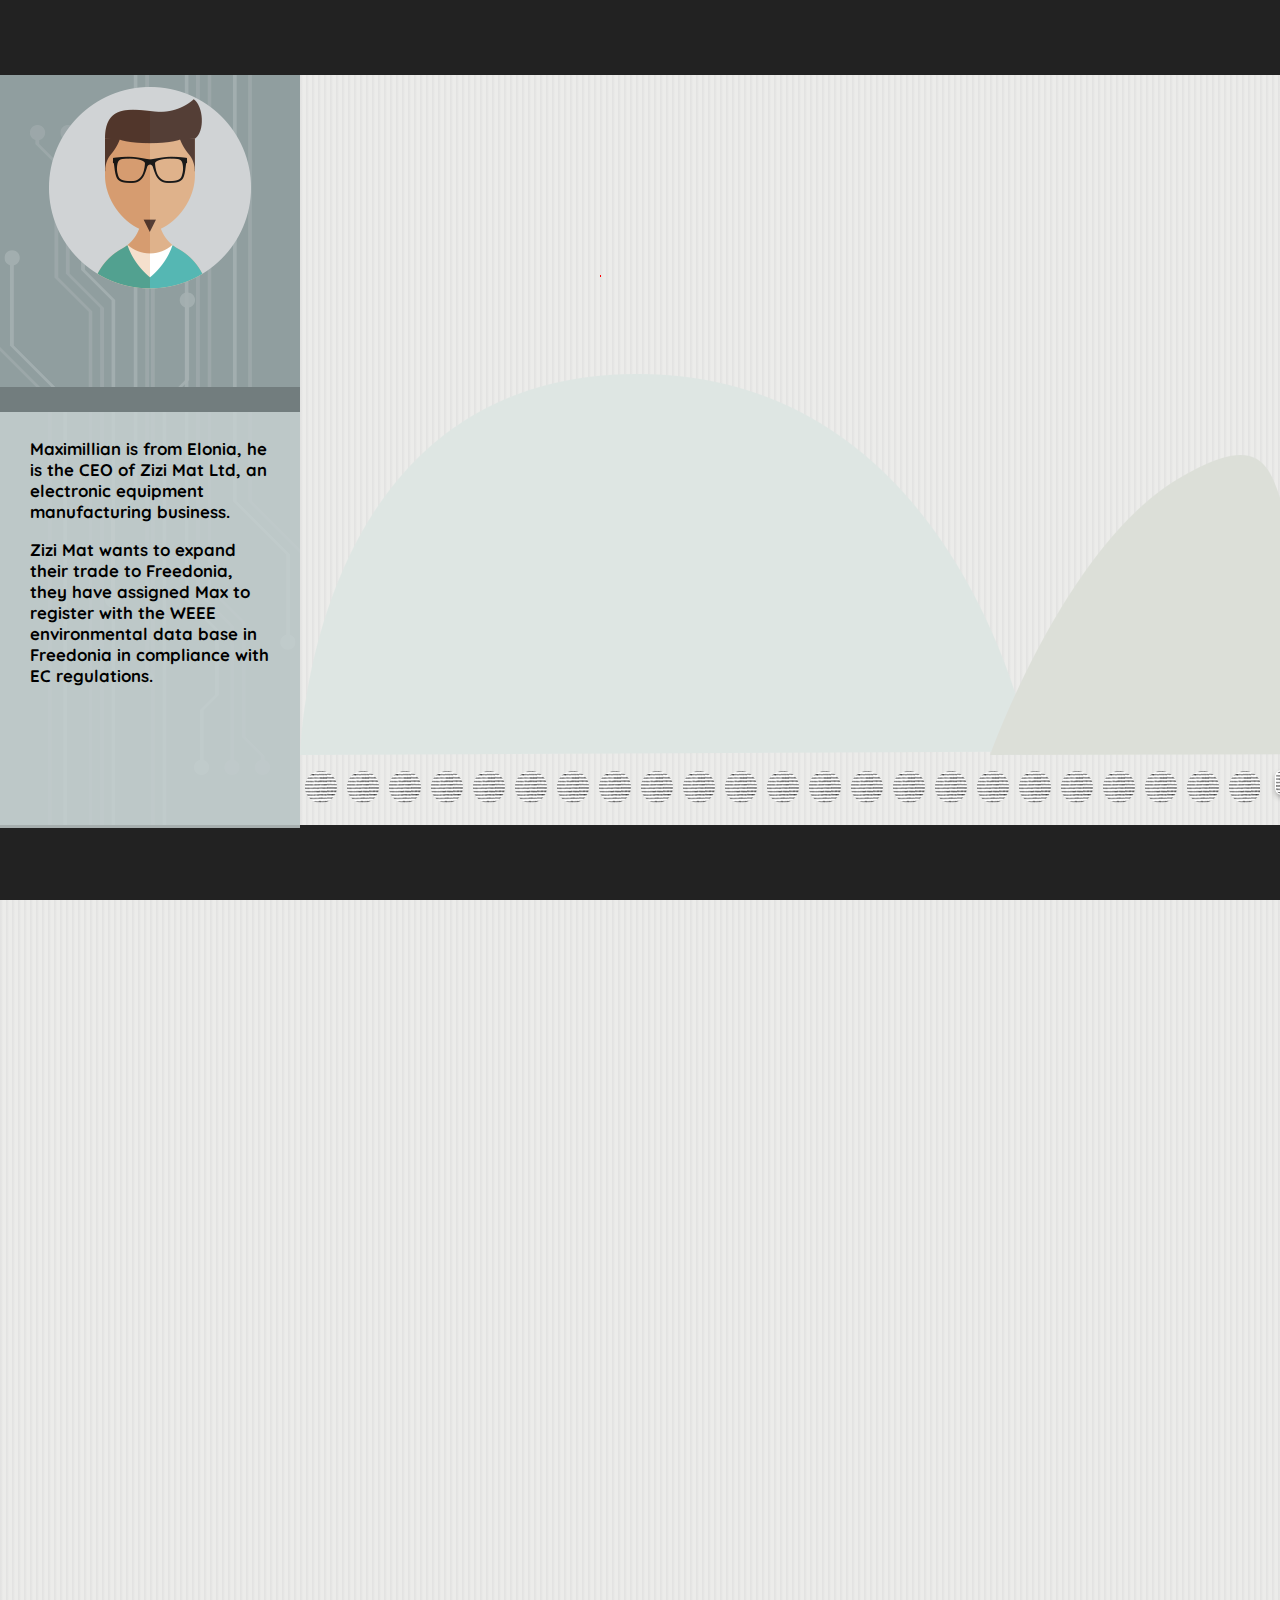
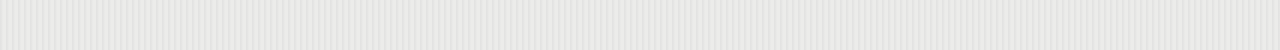
==== commit 017698b5: "Changed a symbol - added button" ====
--- a/index.html
+++ b/index.html
@@ -1,5 +1,9 @@
 <html>
   <head>
+
+    <meta http-equiv="content-type" content="text/html; charset=utf-8" />
+    <meta name="author" content="Stockholm University | eGovlab" />
+
     <title>TOOP Panorama</title>
     <link rel="stylesheet" href="css/styles.css">
     <script src="js/jquery-3.3.1.js"></script>
@@ -7,7 +11,7 @@
     <script type="text/javascript" src="js/panorama.js"></script>
   </head>
   <body>
-<!-- Template -->
+<!-- Template
     <div class="lineZero"></div>
     <div class="lineOne"></div>
     <div class="lineTwo"></div>
@@ -18,7 +22,7 @@
     <div class="lineSeven"></div>
     <div class="lineEight"></div>
 
-<!-- EndOf Template -->
+EndOf Template -->
 
     <div id="panoramaContent">
 
@@ -73,12 +77,13 @@
         <div class="TitleTwo">Elonia eIDAS Node</div>
         <div class="TitleThree">Maximillian's personal details are confirmed</div>
         <div class="TitleFour">Once-only principle in action</div>
-        <div class="TitleFive">Consent to retrieve information</div>
+        <div class="TitleFive">Explicit request to retrieve information from TOOP</div>
         <div class="TitleSix">Freedonia’s TOOP Interface</div>
         <div class="TitleSeven">Semantic Mapping</div>
         <div class="TitleEight">Data Discovery and <br>TOOP Message Composition</div>
-        <div class="TitleNine">Freedonia’s AS4 Gateway</div>
-        <div class="TitleTen">Elonia’s AS4 Gateway</div>
+        <div class="TitleNine">Freedonia’s<br>AS4 Gateway</div>
+        <div class="TitleTen">Elonia’s<br>AS4 Gateway</div>
+        <div class="TitleSecure">Secure And Reliable Message Exchange</div>
         <div class="TitleEleven">Semantic Mapping</div>
         <div class="TitleTwelve">Elonia’s TOOP Interface</div>
         <div class="TitleThirtenn">Elonia’s Business register</div>
@@ -159,17 +164,37 @@
     <div id="FloorTwoFreedoniaPinRR"></div>
     <div id="FloorTwoFreedoniaPinRRR"></div>
 
+<div id="TitlesFloorOne">
     <div class="TitleFourteen">Elonia’s TOOP Interface</div>
     <div class="TitleFifteen">Elonia’s Business register</div>
     <div class="TitleSixteen">Data discovery and <br>TOOP message composition</div>
-    <div class="TitleSeventeen">Freedonia’s AS4 Gateway</div>
-    <div class="TitleEightteen">Elonia’s AS4 Gateway</div>
+    <div class="TitleSeventeen">Freedonia’s<br>AS4 Gateway</div>
+    <div class="TitleEightteen">Elonia’s<br>AS4 Gateway</div>
+    <div class="TitleSecureFloorOne">Secure And Reliable Message Exchange</div>
     <div class="TitleNineteen">Preview of retrieved information</div>
     <div class="TitleTwenty">Freedonia’s TOOP Interface</div>
-    <div class="TitleTwentyOne">Additional information</div>
-    <div class="TitleTwentyTwo">Submit completed form</div>
     <div class="TitleTwentyThree">Job done!</div>
-
+</div>
+
+    <div id="CreditsSU">
+        Created by: Stockholm University | eGovlab<br><br>
+        Team:<br>
+        Project leader: Gunnar Westergren | Stockholm University | eGovlab<br>
+        Developer: Anton Wiklund | Stockholm University | eGovlab<br>
+        Design & Frontend: Maria Petritsopoulou | Stockholm University | eGovlab
+    </div>
+
+    <div id="CreditsEditors">
+        Editors:<br>
+        David Mitzman | InfoCamere<br>
+        Lefteris Leontaridis |  UnionCamere<br>
+        Jerry Dimitriou | University of Piraeus
+    </div>
+
+<div id="newssub"><a href="http://www.toop.eu/newsletter/subscribe" target="_blank">Let's keep in touch</a>
+</div>
+
+<div id="brand"><a href="http://www.toop.eu" target="_blank">Website</a> | <a href="https://www.facebook.com/onceonlyprinciple/?fref=ts" target="_blank">Facebook</a> | <a href="https://twitter.com/toop4eu" target="_blank">Twitter</a> | <a href="https://www.linkedin.com/uas/login?session_redirect=https%3A%2F%2Fwww.linkedin.com%2Fgroups%2F13514511" target="_blank">LinkedIn</a>
 </div>
 
 
--- a/css/styles.css
+++ b/css/styles.css
@@ -29,9 +29,7 @@
     /* end of bg pattern*/
 
   background-size: 100% 100%;
-  width: 17758px;
-
- /* width: 10930px;*/
+  width: 10928px;
   height: 750px;
   padding-right: 750px;
 
@@ -52,11 +50,10 @@
     /* end of bg pattern*/
 
   background-size: 100% 100%;
-  width: 17758px;
-
- /* width: 10930px;*/
+  width: 10928px;
   height: 750px;
   margin-bottom: 500px;
+  padding-right: 750px;
 
   /* Vertically center the panorama */
   position: absolute;
@@ -370,7 +367,7 @@
 
 #CraneFour {
   background: url('../images/crane-f.png') no-repeat left;
-  left: 7580px;
+  left: 7400px;
   bottom: 71px;
   position: absolute;
   width: 436px;
@@ -379,10 +376,10 @@
 
 #FloorTwoEloniaRoadOne {
   background: url('../images/road-elonia.png') repeat-x left;
-  left: 8990px;
-  bottom: 0;
-  position: absolute;
-  width: 1940px;
+  left: 8900px;
+  bottom: 0;
+  position: absolute;
+  width: 2028px;
   height: 70px;
 }
 
@@ -397,7 +394,7 @@
 
 #FloorTwoEloniaPin {
   background: url('../images/Elonia-flag-pin.png') no-repeat left;
-  left: 9000px;
+  left: 8900px;
   bottom: 71px;
   position: absolute;
   width: 74px;
@@ -406,7 +403,7 @@
 
 #FloorTwoEloniaPinBorder {
   background: url('../images/Elonia-border-l.png') no-repeat left;
-  left: 8835px;
+  left: 8735px;
   bottom: 0;
   position: absolute;
   width: 160px;
@@ -424,10 +421,10 @@
 
 #FloorTwoFreedoniaRoad {
   background: url('../images/road-freedonia.png') repeat-x left;
-  left: 4100px;
-  bottom: 0;
-  position: absolute;
-  width: 4110px;
+  left: 5490px;
+  bottom: 0;
+  position: absolute;
+  width: 2720px;
   height: 70px;
 }
 
@@ -442,7 +439,7 @@
 
 #FloorTwoSceneryFour {
   background: url('../images/scenery-4.png') no-repeat left;
-  left: 3900px;
+  left: 5200px;
   bottom: 70px;
   position: absolute;
   width: 1608px;
@@ -552,22 +549,17 @@
 
 #FloorTwoFreedoniaPinLL {
   background: url('../images/Freedonia-flag-pin.png') no-repeat left;
-  left: 4100px;
-  bottom: 71px;
-  position: absolute;
-  width: 74px;
-  height: 105px;
-}
-
-#FloorTwoFreedoniaPinRR {
-  background: url('../images/Freedonia-flag-pin-r.png') no-repeat left;
-  left: 5390px;
-  bottom: 71px;
-  position: absolute;
-  width: 74px;
-  height: 105px;
-}
-
+  left: 5490px;
+  bottom: 71px;
+  position: absolute;
+  width: 74px;
+  height: 105px;
+}
+
+#TitlesFloorOne {
+  font-weight: 700;
+  font-size: 1.5rem;
+}
 .TitleFifteen {
   left: 10500;
   top: 20px;
@@ -587,19 +579,28 @@
 }
 
 .TitleSeventeen {
-  left: 8250px;
-  top: 20px;
-  position: absolute;
+  left: 8200px;
+  top: 80px;
+  position: absolute;
+  font-size: 1.3rem;
 }
 
 .TitleEightteen {
-  left: 8650px;
-  top: 20px;
-  position: absolute;
+  left: 8750px;
+  top: 80px;
+  position: absolute;
+  font-size: 1.3rem;
+  text-align: right;
+}
+.TitleSecureFloorOne {
+  left: 8300px;
+  top: 20px;
+  position: absolute;
+  font-size: 1.5rem;
 }
 
 .TitleNineteen {
-  left: 7000px;
+  left: 6930px;
   top: 20px;
   position: absolute;
 }
@@ -610,20 +611,8 @@
   position: absolute;
 }
 
-.TitleTwentyOne {
-  left: 6300px;
-  top: 20px;
-  position: absolute;
-}
-
-.TitleTwentyTwo {
-  left: 5700px;
-  top: 20px;
-  position: absolute;
-}
-
 .TitleTwentyThree {
-  left: 4700px;
+  left: 6100px;
   top: 20px;
   position: absolute;
 }
@@ -661,7 +650,7 @@
 }
 
 .TitleFive {
-  left: 4990px;
+  left: 4870px;
   top: 20px;
   position: absolute;
 }
@@ -686,16 +675,25 @@
 
 .TitleNine {
   left: 7500px;
-  top: 20px;
-  position: absolute;
+  top: 80px;
+  position: absolute;
+  font-size: 1.3rem;
 }
 
 .TitleTen {
-  left: 7900px;
-  top: 20px;
-  position: absolute;
-}
-
+  left: 8040px;
+  top: 80px;
+  position: absolute;
+  font-size: 1.3rem;
+  text-align: right;
+}
+
+.TitleSecure {
+  left: 7620px;
+  top: 20px;
+  position: absolute;
+  font-size: 1.5rem;
+}
 .TitleEleven {
   left: 8550px;
   top: 20px;
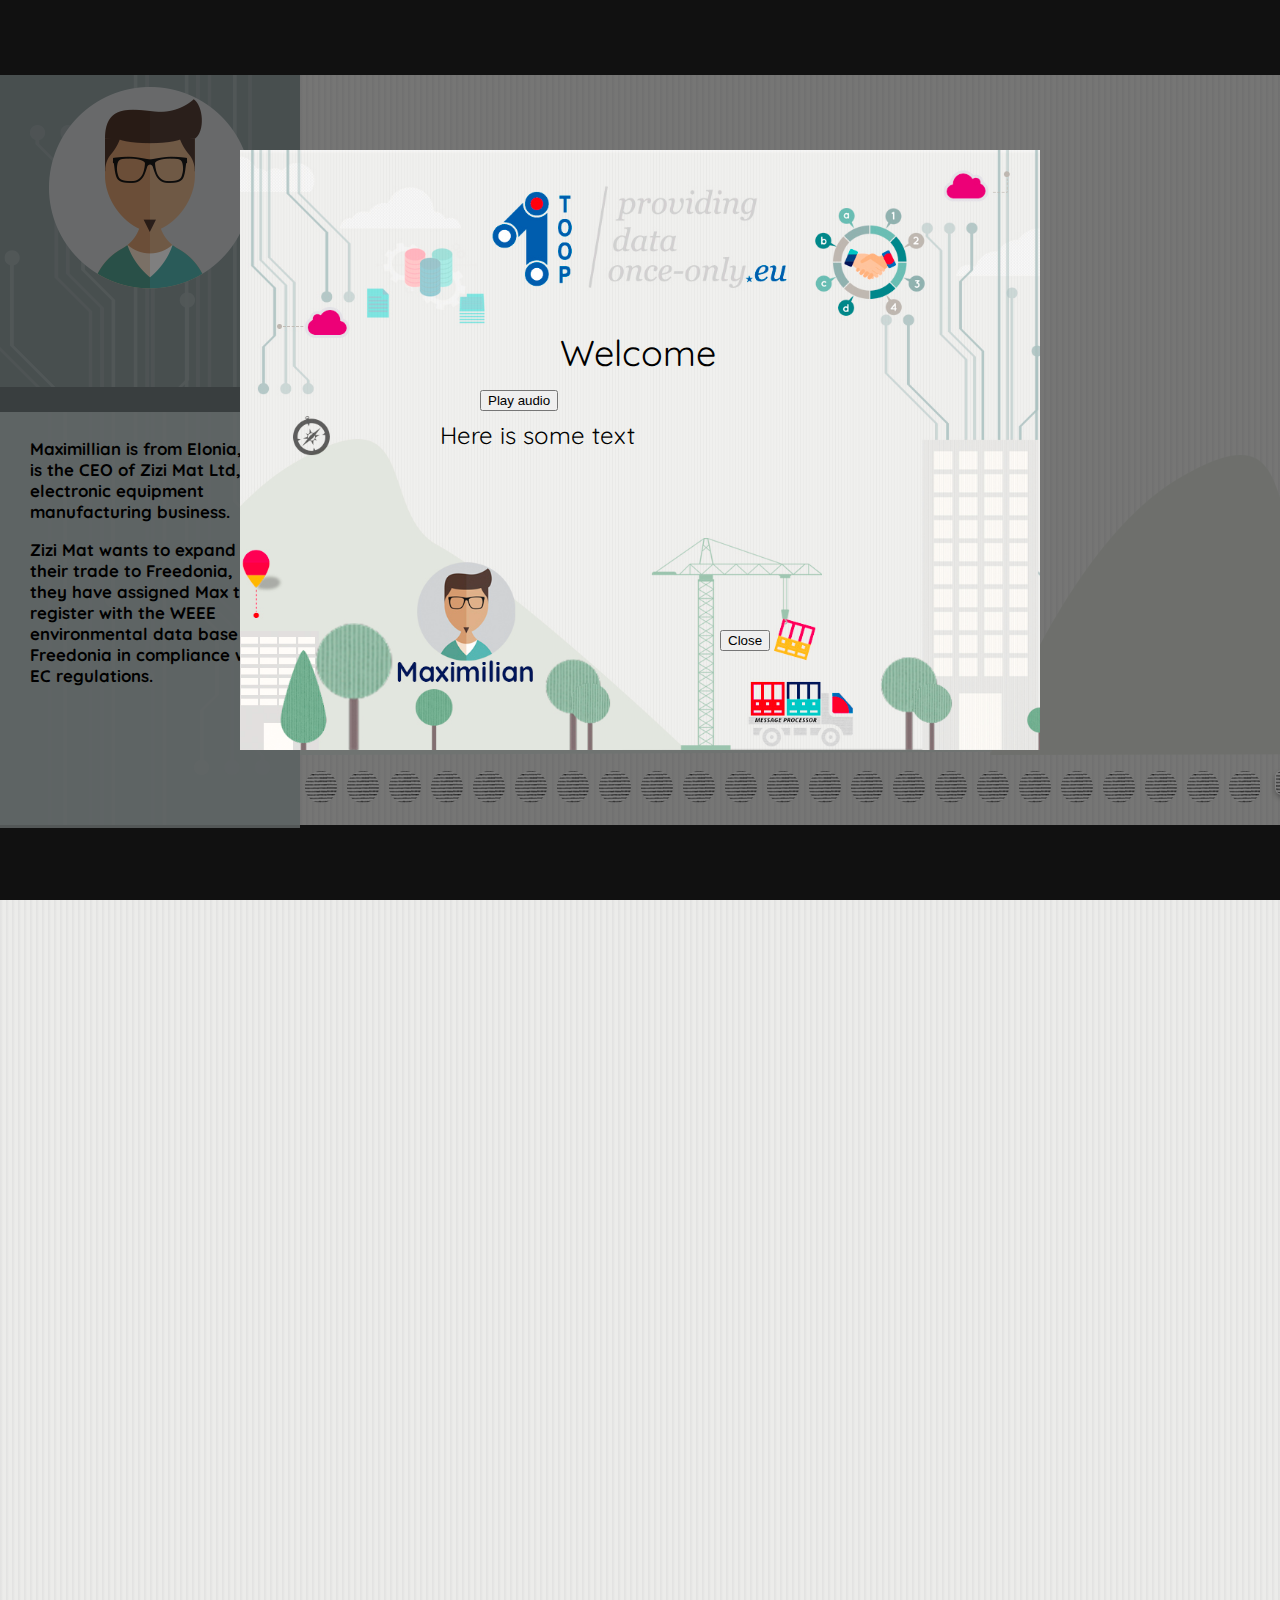
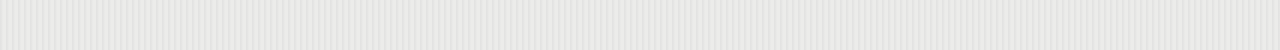
==== commit 07ca0dab: "with-modal-and-audio" ====
--- a/index.html
+++ b/index.html
@@ -1,202 +1,225 @@
 <html>
-  <head>
-
-    <meta http-equiv="content-type" content="text/html; charset=utf-8" />
-    <meta name="author" content="Stockholm University | eGovlab" />
-
-    <title>TOOP Panorama</title>
-    <link rel="stylesheet" href="css/styles.css">
-    <script src="js/jquery-3.3.1.js"></script>
-    <script src="js/scroll-converter.js"></script>
-    <script type="text/javascript" src="js/panorama.js"></script>
-  </head>
-  <body>
-<!-- Template
-    <div class="lineZero"></div>
-    <div class="lineOne"></div>
-    <div class="lineTwo"></div>
-    <div class="lineThree"></div>
-    <div class="lineFour"></div>
-    <div class="lineFive"></div>
-    <div class="lineSix"></div>
-    <div class="lineSeven"></div>
-    <div class="lineEight"></div>
-
-EndOf Template -->
-
-    <div id="panoramaContent">
-
-<!-- Clouds
-  <div id="clouds">
-    <div class="cloud1"></div>
-    <div class="cloud2"></div>
-    <div class="cloud3"></div>
-  </div>
-  <div id="clouds2">
-    <div class="cloud1"></div>
-    <div class="cloud2"></div>
-    <div class="cloud3"></div>
-  </div>-->
-
-
-
-<div id="background-wrap">
-    <div class="x1">
-        <div class="cloud"></div>
-    </div>
-
-    <div class="x2">
-        <div class="cloud"></div>
-    </div>
-
-    <div class="x3">
-        <div class="cloud"></div>
-    </div>
-
-    <div class="x4">
-        <div class="cloud"></div>
-    </div>
-
-    <div class="x5">
-        <div class="cloud"></div>
-    </div>
-</div>
-
-<!-- EndOf Clouds -->
-
-      <div id="MaxsHome">
-        <div id="MaxsFoto"><img src="images/max.png" height="202px" width="202px"></div>
-      <div id="MaxsIntro">
-        <p>Maximillian is from Elonia, he is the CEO of Zizi Mat Ltd, an electronic equipment manufacturing business.</p>
-        <p>Zizi Mat wants to expand their trade to Freedonia, they have assigned Max to register with the WEEE environmental data base in Freedonia in compliance with EC regulations.</p>
-      </div>
-    </div>
-
-    <div id="Titles">
-        <div class="TitleOne">Presenting eID Credentials</div>
-        <div class="TitleTwo">Elonia eIDAS Node</div>
-        <div class="TitleThree">Maximillian's personal details are confirmed</div>
-        <div class="TitleFour">Once-only principle in action</div>
-        <div class="TitleFive">Explicit request to retrieve information from TOOP</div>
-        <div class="TitleSix">Freedonia’s TOOP Interface</div>
-        <div class="TitleSeven">Semantic Mapping</div>
-        <div class="TitleEight">Data Discovery and <br>TOOP Message Composition</div>
-        <div class="TitleNine">Freedonia’s<br>AS4 Gateway</div>
-        <div class="TitleTen">Elonia’s<br>AS4 Gateway</div>
-        <div class="TitleSecure">Secure And Reliable Message Exchange</div>
-        <div class="TitleEleven">Semantic Mapping</div>
-        <div class="TitleTwelve">Elonia’s TOOP Interface</div>
-        <div class="TitleThirtenn">Elonia’s Business register</div>
-    </div>
-
-    <div id="SceneryOne"></div>
-    <div id="SceneryTwo"></div>
-    <div id="SceneryThree"></div>
-    <div id="SceneryFour"></div>
-    <div id="SceneryFive"></div>
-    <div id="ScenerySix"></div>
-    <div id="ScenerySeven"></div>
-
-    <div id="FreedMap"></div>
-    <div id="FreedMapTitle">Freedonia</div>
-    <div id="FreedoniaPin"></div>
-
-    <div id="EloniaMap"></div>
-    <div id="EloniaMapTitle">Elonia</div>
-    <div id="EloniaPin"></div>
-    <div id="MapsLine"></div>
-
-    <div id="DCUIOne"></div>
-    <div id="DCUITwo"></div>
-    <div id="DCUIThree"></div>
-
-    <div id="ScreenOneDots"> </div>
-    <div id="ScreenOneArrow"></div>
-
-    <div id="ScreenTwoFreedoniaPin"></div>
-    <div id="ScreenTwoEloniaPin"></div>
-    <div id="ScreenFourFreedoniaPin"></div>
-    <div id="ScreenFiveFreedoniaPin"></div>
-    <div id="ScreenSevenEloniaPin"></div>
-    <div id="ScreenNineEloniaPin"></div>
-    <div id="ScreenTwoFreedoniaRoad"></div>
-    <div id="ScreenTwoThreeEloniaRoad"></div>
-    <div id="ScreenThreeSixFreedoniaRoad"></div>
-    <div id="ScreenSevenThreeEloniaRoad"></div>
-    <div id="ScreenTenEloniaRoad"></div>
-    <div id="ScreenElevenFreedoniaRoad"></div>
-
-    <div id="CraneOne"></div>
-    <div id="CraneTwo"></div>
-
-    <div id="EloniasBusinessRegisterOne"></div>
-
-    <div id="ScreenSixFreedoniaPinBorder"></div>
-    <div id="ScreenSixEloniaPinBorder"></div>
-
-    <div id="ScreenTenFreedoniaPinBorder"></div>
-    <div id="ScreenTenEloniaPinBorder"></div>
-
-</div>
-
-<div id="panoramaContent2">
-    <div id="CraneThree"></div>
-    <div id="CraneFour"></div>
-    <div id="FloorTwoEloniaRoadOne"></div>
-    <div id="FloorTwoScenerySix"></div>
-    <div id="FloorTwoEloniaPin"></div>
-    <div id="FloorTwoEloniaPinBorder"></div>
-    <div id="FloorTwoFreedoniaPinBorder"></div>
-    <div id="FloorTwoFreedoniaRoad"></div>
-    <div id="FloorTwoSceneryFive"></div>
-    <div id="FloorTwoSceneryFour"></div>
-    <div id="FloorTwoFreedoniaPin"></div>
-    <div id="FloorTwoThreeEloniaRoad"></div>
-    <div id="FloorTwoSceneryThree"></div>
-    <div id="FloorTwoSceneryTwo"></div>
-    <div id="FloorTwoEloniaPinTwo"></div>
-    <div id="FloorTwoFreedoniaRoadTwo"></div>
-    <div id="FloorTwoFreedoniaPinTwo"></div>
-    <div id="FloorTwoEloniasBusinessRegisterTwo"></div>
-    <div id="FloorTwoFreedoniaPinR"></div>
-    <div id="FloorTwoFreedoniaPinL"></div>
-    <div id="FloorTwoFreedoniaPinLL"></div>
-    <div id="FloorTwoFreedoniaPinRR"></div>
-    <div id="FloorTwoFreedoniaPinRRR"></div>
-
-<div id="TitlesFloorOne">
-    <div class="TitleFourteen">Elonia’s TOOP Interface</div>
-    <div class="TitleFifteen">Elonia’s Business register</div>
-    <div class="TitleSixteen">Data discovery and <br>TOOP message composition</div>
-    <div class="TitleSeventeen">Freedonia’s<br>AS4 Gateway</div>
-    <div class="TitleEightteen">Elonia’s<br>AS4 Gateway</div>
-    <div class="TitleSecureFloorOne">Secure And Reliable Message Exchange</div>
-    <div class="TitleNineteen">Preview of retrieved information</div>
-    <div class="TitleTwenty">Freedonia’s TOOP Interface</div>
-    <div class="TitleTwentyThree">Job done!</div>
-</div>
-
-    <div id="CreditsSU">
-        Created by: Stockholm University | eGovlab<br><br>
-        Team:<br>
-        Project leader: Gunnar Westergren | Stockholm University | eGovlab<br>
-        Developer: Anton Wiklund | Stockholm University | eGovlab<br>
-        Design & Frontend: Maria Petritsopoulou | Stockholm University | eGovlab
-    </div>
-
-    <div id="CreditsEditors">
-        Editors:<br>
-        David Mitzman | InfoCamere<br>
-        Lefteris Leontaridis |  UnionCamere<br>
-        Jerry Dimitriou | University of Piraeus
-    </div>
-
-<div id="newssub"><a href="http://www.toop.eu/newsletter/subscribe" target="_blank">Let's keep in touch</a>
-</div>
-
-<div id="brand"><a href="http://www.toop.eu" target="_blank">Website</a> | <a href="https://www.facebook.com/onceonlyprinciple/?fref=ts" target="_blank">Facebook</a> | <a href="https://twitter.com/toop4eu" target="_blank">Twitter</a> | <a href="https://www.linkedin.com/uas/login?session_redirect=https%3A%2F%2Fwww.linkedin.com%2Fgroups%2F13514511" target="_blank">LinkedIn</a>
-</div>
-
-
-  </body>
+    <head>
+
+        <meta http-equiv="content-type" content="text/html; charset=utf-8" />
+        <meta name="author" content="Stockholm University | eGovlab" />
+
+        <title>TOOP Panorama</title>
+        <link rel="stylesheet" href="css/styles.css">
+        <link rel="stylesheet" href="css/modal.css">
+        <link rel="stylesheet" href="css/modal-pages.css">
+        <script src="js/jquery-3.3.1.js"></script>
+        <script src="js/scroll-converter.js"></script>
+        <script type="text/javascript" src="js/modal.js"></script>
+        <script type="text/javascript" src="js/panorama.js"></script>
+    </head>
+    <body>
+
+        <audio id="audioPlayer" autoplay>
+            <source type="audio/mpeg">
+            <!--<source src="audiofile.ogg" type="audio/ogg">-->
+            <!-- fallback for non supporting browsers goes here -->
+            <p>Your browser does not support HTML5 audio</p>
+        </audio>
+    <!-- Template
+        <div class="lineZero"></div>
+        <div class="lineOne"></div>
+        <div class="lineTwo"></div>
+        <div class="lineThree"></div>
+        <div class="lineFour"></div>
+        <div class="lineFive"></div>
+        <div class="lineSix"></div>
+        <div class="lineSeven"></div>
+        <div class="lineEight"></div>
+
+    EndOf Template -->
+
+        <div id="panoramaContent">
+
+        <!-- Clouds
+          <div id="clouds">
+            <div class="cloud1"></div>
+            <div class="cloud2"></div>
+            <div class="cloud3"></div>
+          </div>
+          <div id="clouds2">
+            <div class="cloud1"></div>
+            <div class="cloud2"></div>
+            <div class="cloud3"></div>
+          </div>-->
+
+
+
+            <div id="background-wrap">
+                <div class="x1">
+                    <div class="cloud"></div>
+                </div>
+
+                <div class="x2">
+                    <div class="cloud"></div>
+                </div>
+
+                <div class="x3">
+                    <div class="cloud"></div>
+                </div>
+
+                <div class="x4">
+                    <div class="cloud"></div>
+                </div>
+
+                <div class="x5">
+                    <div class="cloud"></div>
+                </div>
+            </div>
+
+        <!-- EndOf Clouds -->
+
+              <div id="MaxsHome">
+                <div id="MaxsFoto"><img src="images/max.png" height="202px" width="202px"></div>
+              <div id="MaxsIntro">
+                <p>Maximillian is from Elonia, he is the CEO of Zizi Mat Ltd, an electronic equipment manufacturing business.</p>
+                <p>Zizi Mat wants to expand their trade to Freedonia, they have assigned Max to register with the WEEE environmental data base in Freedonia in compliance with EC regulations.</p>
+              </div>
+            </div>
+
+            <div id="Titles">
+                <div class="TitleOne">Presenting eID Credentials</div>
+                <div class="TitleTwo">Elonia eIDAS Node</div>
+                <div class="TitleThree">Maximillian's personal details are confirmed</div>
+                <div class="TitleFour">Once-only principle in action</div>
+                <div class="TitleFive">Explicit request to retrieve information from TOOP</div>
+                <div class="TitleSix">Freedonia’s TOOP Interface</div>
+                <div class="TitleSeven">Semantic Mapping</div>
+                <div class="TitleEight">Data Discovery and <br>TOOP Message Composition</div>
+                <div class="TitleNine">Freedonia’s<br>AS4 Gateway</div>
+                <div class="TitleTen">Elonia’s<br>AS4 Gateway</div>
+                <div class="TitleSecure">Secure And Reliable Message Exchange</div>
+                <div class="TitleEleven">Semantic Mapping</div>
+                <div class="TitleTwelve">Elonia’s TOOP Interface</div>
+                <div class="TitleThirtenn">Elonia’s Business register</div>
+            </div>
+
+            <div id="SceneryOne"></div>
+            <div id="SceneryTwo"></div>
+            <div id="SceneryThree"></div>
+            <div id="SceneryFour"></div>
+            <div id="SceneryFive"></div>
+            <div id="ScenerySix"></div>
+            <div id="ScenerySeven"></div>
+
+            <div id="FreedMap"></div>
+            <div id="FreedMapTitle">Freedonia</div>
+            <div id="FreedoniaPin"></div>
+
+            <div id="EloniaMap"></div>
+            <div id="EloniaMapTitle">Elonia</div>
+            <div id="EloniaPin"></div>
+            <div id="MapsLine"></div>
+
+            <div id="DCUIOne"></div>
+            <div id="DCUITwo"></div>
+            <div id="DCUIThree"></div>
+
+            <div id="ScreenOneDots"> </div>
+            <div id="ScreenOneArrow"></div>
+
+            <div id="ScreenTwoFreedoniaPin"></div>
+            <div id="ScreenTwoEloniaPin"></div>
+            <div id="ScreenFourFreedoniaPin"></div>
+            <div id="ScreenFiveFreedoniaPin"></div>
+            <div id="ScreenSevenEloniaPin"></div>
+            <div id="ScreenNineEloniaPin"></div>
+            <div id="ScreenTwoFreedoniaRoad"></div>
+            <div id="ScreenTwoThreeEloniaRoad"></div>
+            <div id="ScreenThreeSixFreedoniaRoad"></div>
+            <div id="ScreenSevenThreeEloniaRoad"></div>
+            <div id="ScreenTenEloniaRoad"></div>
+            <div id="ScreenElevenFreedoniaRoad"></div>
+
+            <div id="CraneOne"></div>
+            <div id="CraneTwo"></div>
+
+            <div id="EloniasBusinessRegisterOne"></div>
+
+            <div id="ScreenSixFreedoniaPinBorder"></div>
+            <div id="ScreenSixEloniaPinBorder"></div>
+
+            <div id="ScreenTenFreedoniaPinBorder"></div>
+            <div id="ScreenTenEloniaPinBorder"></div>
+
+        </div>
+
+        <div id="panoramaContent2">
+            <div id="CraneThree"></div>
+            <div id="CraneFour"></div>
+            <div id="FloorTwoEloniaRoadOne"></div>
+            <div id="FloorTwoScenerySix"></div>
+            <div id="FloorTwoEloniaPin"></div>
+            <div id="FloorTwoEloniaPinBorder"></div>
+            <div id="FloorTwoFreedoniaPinBorder"></div>
+            <div id="FloorTwoFreedoniaRoad"></div>
+            <div id="FloorTwoSceneryFive"></div>
+            <div id="FloorTwoSceneryFour"></div>
+            <div id="FloorTwoFreedoniaPin"></div>
+            <div id="FloorTwoThreeEloniaRoad"></div>
+            <div id="FloorTwoSceneryThree"></div>
+            <div id="FloorTwoSceneryTwo"></div>
+            <div id="FloorTwoEloniaPinTwo"></div>
+            <div id="FloorTwoFreedoniaRoadTwo"></div>
+            <div id="FloorTwoFreedoniaPinTwo"></div>
+            <div id="FloorTwoEloniasBusinessRegisterTwo"></div>
+            <div id="FloorTwoFreedoniaPinR"></div>
+            <div id="FloorTwoFreedoniaPinL"></div>
+            <div id="FloorTwoFreedoniaPinLL"></div>
+            <div id="FloorTwoFreedoniaPinRR"></div>
+            <div id="FloorTwoFreedoniaPinRRR"></div>
+
+            <div id="TitlesFloorOne">
+                <div class="TitleFourteen">Elonia’s TOOP Interface</div>
+                <div class="TitleFifteen">Elonia’s Business register</div>
+                <div class="TitleSixteen">Data discovery and <br>TOOP message composition</div>
+                <div class="TitleSeventeen">Freedonia’s<br>AS4 Gateway</div>
+                <div class="TitleEightteen">Elonia’s<br>AS4 Gateway</div>
+                <div class="TitleSecureFloorOne">Secure And Reliable Message Exchange</div>
+                <div class="TitleNineteen">Preview of retrieved information</div>
+                <div class="TitleTwenty">Freedonia’s TOOP Interface</div>
+                <div class="TitleTwentyThree">Job done!</div>
+            </div>
+
+            <div id="CreditsSU">
+                    Created by: Stockholm University | eGovlab<br><br>
+                    Team:<br>
+                    Project leader: Gunnar Westergren | Stockholm University | eGovlab<br>
+                    Developer: Anton Wiklund | Stockholm University | eGovlab<br>
+                    Design & Frontend: Maria Petritsopoulou | Stockholm University | eGovlab
+            </div>
+
+            <div id="CreditsEditors">
+                    Editors:<br>
+                    David Mitzman | InfoCamere<br>
+                    Lefteris Leontaridis |  UnionCamere<br>
+                    Jerry Dimitriou | University of Piraeus
+            </div>
+
+            <div id="newssub"><a href="http://www.toop.eu/newsletter/subscribe" target="_blank">Let's keep in touch</a></div>
+            <div id="restart">Restart Panorama</div>
+
+            <div id="brand"><a href="http://www.toop.eu" target="_blank">Website</a> | <a href="https://www.facebook.com/onceonlyprinciple/?fref=ts" target="_blank">Facebook</a> | <a href="https://twitter.com/toop4eu" target="_blank">Twitter</a> | <a href="https://www.linkedin.com/uas/login?session_redirect=https%3A%2F%2Fwww.linkedin.com%2Fgroups%2F13514511" target="_blank">LinkedIn</a>
+            </div>
+        </div>
+
+        <div id="overlay"></div>
+
+        <div id="modal-overlay" class="modal-overlay"></div>
+        <div id="startModal" class="modal-container">
+            <div class="modal-content">
+                <div class="modal-page">
+                    <div id="page-1-welcome">Welcome</div>
+                    <div id="page-1-text">Here is some text</div>
+                    <button id="page-1-audio" onclick="playAudio('audio/wav/Slide 1.wav');">Play audio</button>
+                    <button id="page-1-close" onclick="modalClose(); panoramaActivate();">Close</button>
+                </div>
+            </div>
+        </div>
+    </body>
 </html>
--- a/css/styles.css
+++ b/css/styles.css
@@ -16,6 +16,20 @@
 p {
   font-size: .7em;
 }
+
+/*#overlay {
+    position: fixed; /* Sit on top of the page content */
+    /*display: none; /* Hidden by default */
+    /*width: 100%;  Full width (cover the whole page) */
+    /*height: 100%;  Full height (cover the whole page)
+    top: 0;
+    left: 0;
+    right: 0;
+    bottom: 0;
+    background-color: rgba(0,0,0,0.5); *//* Black background with opacity */
+    /* z-index: 2; Specify a stack order in case you're using a different order for other elements */
+    /*cursor: pointer;  Add a pointer on hover */
+/*}*/
 
 #panoramaContent {
   /* bg pattern*/
@@ -29,7 +43,7 @@
     /* end of bg pattern*/
 
   background-size: 100% 100%;
-  width: 10928px;
+  width: calc(1366*8px);
   height: 750px;
   padding-right: 750px;
 
@@ -50,7 +64,7 @@
     /* end of bg pattern*/
 
   background-size: 100% 100%;
-  width: 10928px;
+  width: calc(1366*8px);
   height: 750px;
   margin-bottom: 500px;
   padding-right: 750px;
@@ -74,7 +88,7 @@
 
 #MaxsHome {
   background: url('../images/circuit.png') no-repeat #909e9f center;
-  left: 0;
+  left: calc(1366*0px);
   position: absolute;
   width: 300px;
   height: 100%;
@@ -103,7 +117,7 @@
 
 #ScreenOneDots {
   background: url('../images/dot.png') repeat-x left;
-  left: 300px;
+  left: calc(1366*0px + 300px);
   bottom: 0;
   position: absolute;
   width: 960px;
@@ -113,7 +127,7 @@
 
 #ScreenOneArrow {
   background: url('../images/arrow-r.png') no-repeat left;
-  left: 1270px;
+  left: calc(1366*0px + 1270px);
   bottom: 0;
   position: absolute;
   width: 93px;
@@ -122,7 +136,7 @@
 
 #CraneOne {
   background: url('../images/crane.png') no-repeat left;
-  left: 5730px;
+  left: calc(1366*4px + 266px);
   bottom: 71px;
   position: absolute;
   width: 436px;
@@ -131,7 +145,7 @@
 
 #CraneTwo {
   background: url('../images/crane.png') no-repeat left;
-  left: 9900px;
+  left: calc(1366*7px + 338px);
   bottom: 71px;
   position: absolute;
   width: 436px;
@@ -141,7 +155,7 @@
 /* Sceneries */
 #SceneryOne {
   background: url('../images/scenery-1.png') no-repeat left;
-  left: 300px;
+  left: calc(1366*0px + 300px);
   bottom: 70px;
   position: absolute;
   width: 1256px;
@@ -150,7 +164,7 @@
 
 #SceneryTwo {
   background: url('../images/scenery-2.png') no-repeat left;
-  left: 2100px;
+  left: calc(1366*1px + 734px);
   bottom: 70px;
   position: absolute;
   width: 566px;
--- a/css/modal.css
+++ b/css/modal.css
@@ -0,0 +1,47 @@
+.modal-overlay {
+    position: fixed; /* Sit on top of the page content */
+    /*display: none; /* Hidden by default */
+    width: 100%; /* Full width (cover the whole page) */
+    height: 100%; /* Full height (cover the whole page) */
+    top: 0; 
+    left: 0;
+    right: 0;
+    bottom: 0;
+    background-color: rgba(0,0,0,0.5); /* Black background with opacity */
+    z-index: 2; /* Specify a stack order in case you're using a different order for other elements */
+    cursor: pointer; /* Add a pointer on hover */
+}
+
+.modal-container {
+  position: absolute;
+  width: 800px;
+  height: 600px;
+  top: 50%;
+  left: 50%;
+  z-index: 3;
+  transform: translate(-50%, -50%);
+}
+
+.modal-content {
+  width: 100%;
+  height: 100%;
+  position: absolute;
+  z-index: 4;
+  background: url('../images/modal-background.jpg') no-repeat #909e9f center;
+  -webkit-background-size: cover;
+  -moz-background-size: cover;
+  -o-background-size: cover;
+  background-size: cover;
+  -ms-transform-origin: top left;
+  -webkit-transform-origin: top left;
+  transform-origin: top left;
+}
+
+.modal-pages {
+  width: 100%;
+  height: 100%;
+}
+
+.modal-page {
+  
+}
--- a/css/modal-pages.css
+++ b/css/modal-pages.css
@@ -0,0 +1,24 @@
+#page-1-welcome {
+  position: absolute;
+  top: 30%;
+  left: 40%;
+  font-size: 36px;
+}
+
+#page-1-text {
+  position: absolute;
+  top: 45%;
+  left: 25%;
+}
+
+#page-1-audio {
+  position: absolute;
+  top: 40%;
+  left: 30%;
+}
+
+#page-1-close {
+  position: absolute;
+  top: 80%;
+  left: 60%;
+}
